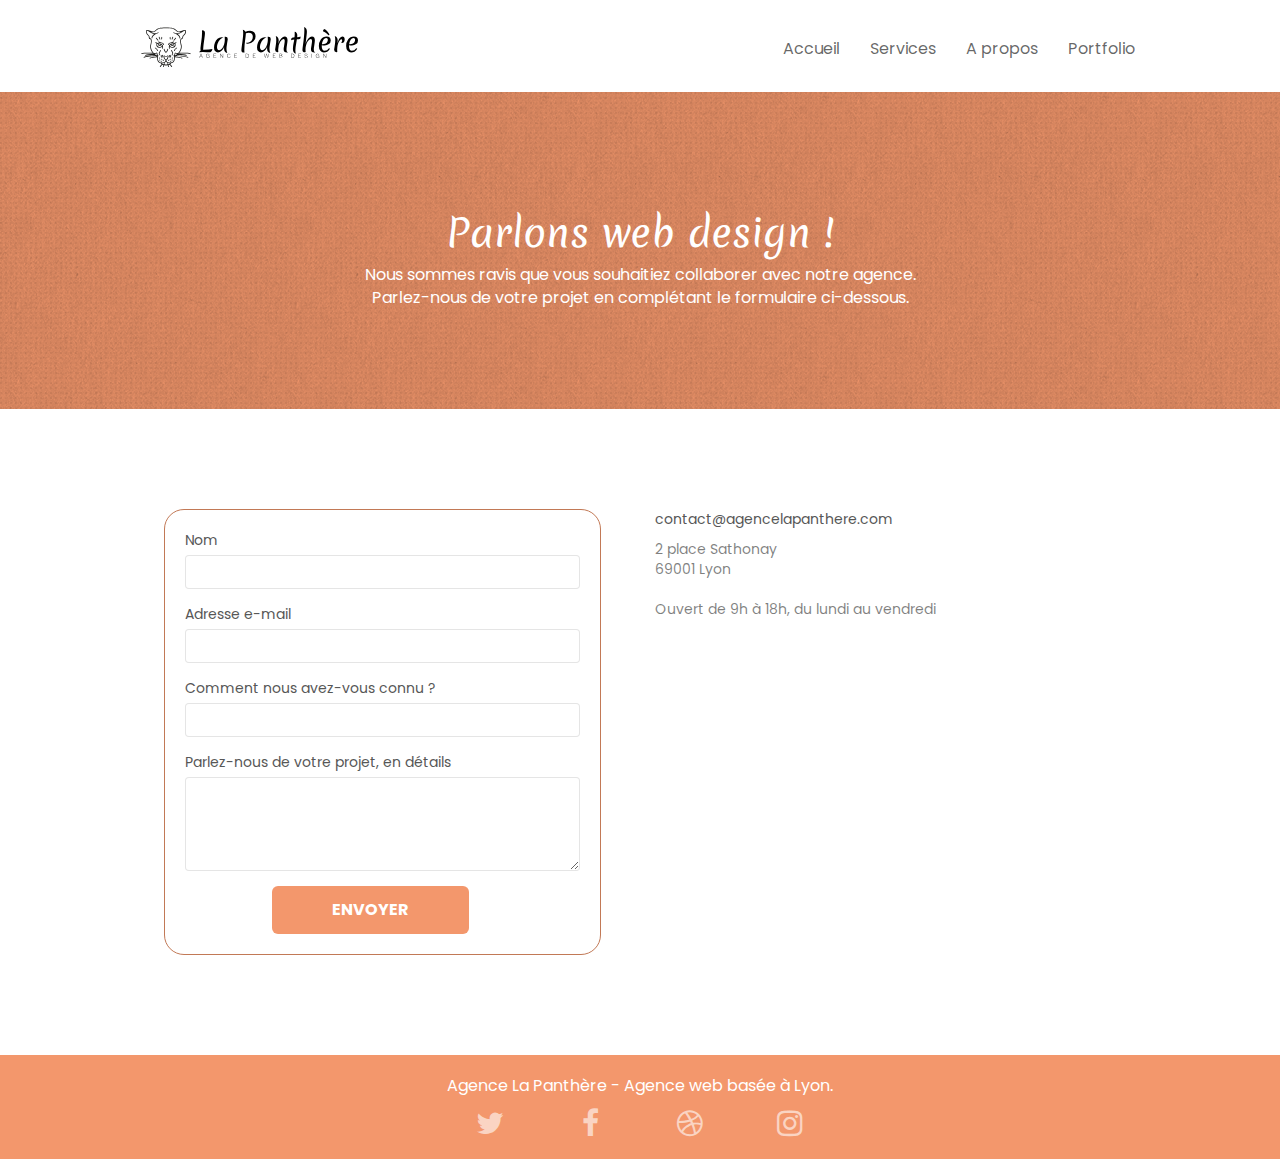
==== contact.html @ 2238c9f3 "ajout d'aria - liens" ====
<!doctype html>
<html lang="fr">
<head>
    <meta charset="utf-8">
    <meta name="description" content="L'agence La Panthère est une agence de web design qui aide les entreprises à devenir visibles et attractives.">
    <meta name="viewport" content="width=device-width, initial-scale=1.0, viewport-fit=cover">
    <link rel="shortcut icon" type="image/png" href="favicon.jpg">
	<link rel="canonical" href="https://sheilakhe.github.io/La_panth-re/">
	<link rel="stylesheet" type="text/css" href="./css/bootstrap.css">
	<link rel="stylesheet" type="text/css" href="style.css">
	<link rel="stylesheet" type="text/css" href="./css/font-awesome.css">
	<link rel="stylesheet" type="text/css" href="./css/et-line.css">
    <title>La Panthère - Contactez-nous</title>	
    
<script defer src="./js/jquery-2.1.0.js"></script>
<script defer src="./js/bootstrap.js"></script>
<script defer src="./js/blocs.js"></script>
<script defer src="./js/jqBootstrapValidation.js"></script>
<script defer src="./js/formHandler.js"></script>

</head>
<body>
<!-- Principal conteneur -->
<div class="page-container">

	<!-- bloc-0 -->
		<header class="bloc bgc-white l-bloc " id="bloc-0">
			<div class="container bloc-sm">
				<nav class="navbar row">
					<div class="navbar-header">
						<a class="navbar-brand" href="index.html">
							<img src="img/agence-la-panthere-monochrome.svg" alt="atlanta web design logo" height="40" aria-label="Logo La Panthère"/>
						</a>
						<button id="nav-toggle" type="button" class="ui-navbar-toggle navbar-toggle" data-toggle="collapse" data-target=".navbar-1" aria-label="Bouton du menu">
							<span class="icon-bar"></span>
							<span class="icon-bar"></span>
							<span class="icon-bar"></span>
						</button>
					</div>
					<div class="collapse navbar-collapse navbar-1 special-dropdown-nav">
						<ul class="site-navigation nav navbar-nav">
							<li>
								<a href="index.html" aria-label="Accueil">Accueil</a>
							</li>
							<li>
								<a href="index.html#bloc-2-services" aria-label="Nos services">Services</a>
							</li>
							<li>
								<a href="index.html#bloc-3-what-i-do" aria-label="A propos de nous">A propos</a>
							</li>
							<li>
								<a href="index.html#bloc-4-portfolio" aria-label="Notre portfolio">Portfolio</a>
							</li>
							<li>
						</ul>
					</div>
				</nav>
			</div>
		</header>
	<!-- bloc-0 END -->
    <main>
	<!-- bloc-6 -->
		<section class="bloc bg-dots-bg bg-repeat bgc-atomic-tangerine d-bloc bloc-bg-texture texture-paper" id="bloc-6">
			<div class="container bloc-lg">
				<div class="row">
					<div class="col-sm-12">
						<h1 class="text-center hero-bloc-text ltc-white heading">
							Parlons web design !
						</h1>
						<p class="text-center mg-lg ltc-white tight-width-whitespace">
							Nous sommes ravis que vous souhaitiez collaborer avec notre agence.<br>
							Parlez-nous de votre projet en complétant le formulaire ci-dessous.
						</p>
					</div>
				</div>
			</div>
		</section>
	<!-- bloc-6 END -->

	<!-- bloc-7 -->
		<section class="bloc bgc-white l-bloc" id="bloc-7">
			<div class="container bloc-lg">
				<div class="row">
					<div class="col-sm-6">
						<form id="form_1" novalidate success-msg="Your message has been sent." fail-msg="Sorry it seems that our mail server is not responding, Sorry for the inconvenience!">
							<div class="form-group">
								<label id="name" for="name">
									Nom
								</label>
								<input name="name" class="form-control" aria-labelledby="name" required />
							</div>
							<div class="form-group">
								<label id="mail" for="mail">
									Adresse e-mail
								</label>
								<input name="mail" class="form-control" type="email" aria-labelledby="mail" required />
							</div>
							<div class="form-group">
								<label id="how" for="how"> 
									Comment nous avez-vous connu ?
								</label>
								<input id="how" class="form-control" type="text" required id="input_504" aria-labelledby="how"/>
							</div>
							<div class="form-group">
								<label id="msg" for="msg">
									Parlez-nous de votre projet, en détails <br>
								</label>
								<textarea name="msg" class="form-control" rows="4" cols="50" aria-labelledby="msg" required></textarea>
							</div> 
							<button class="bloc-button btn btn-lg btn-block cta-hero btn-atomic-tangerine" type="submit">
								Envoyer
							</button>
						</form>
					</div>
					<div class="col-sm-6 contact">
						<a href="mailto:contact@agencelapanthere.com" aria-label="Contactez-nous par mail">contact@agencelapanthere.com</a>
						<p>
						<address>
							2 place Sathonay <br> 69001 Lyon
						</address>
						Ouvert de 9h à 18h, du lundi au vendredi</p> 
					</div>

				</div>
			</div>
		</section>
	<!-- bloc-7 END -->

	<!-- ScrollToTop Button -->
		<a class="bloc-button btn btn-d scrollToTop" onclick="scrollToTarget('1')" >
			<span class="fa fa-chevron-up" aria-label="Retourner vers le haut"></span>
		</a>
		<!-- ScrollToTop Button END-->
	</main>

	<!-- Footer - bloc-8 -->
	<footer class="bloc bgc-atomic-tangerine d-bloc" id="bloc-8">
		<div class="container bloc-sm">
			
			<div class="row">
				<div class="col-sm-12">
					<p class="text-center white">
						Agence La Panthère - Agence web basée à Lyon.<br>
					</p>
					<div class="row row-no-gutters social">
						<div class="col-sm-3">
							<div class="text-center">
								<a class="social" href="index.html">
									<span class="fa fa-twitter icon-md" aria-label="Notre twitter"></span>
								</a>
							</div>
						</div>
						<div class="col-sm-3">
							<div class="text-center">
								<a class="social" href="index.html">
									<span class="fa fa-facebook icon-md" aria-label="Notre Facebook"></span>
								</a>
							</div>
						</div>
						<div class="col-sm-3">
							<div class="text-center">
								<a class="social" href="index.html">
									<span class="fa fa-dribbble icon-md" aria-label="Notre dribbble"></span>
								</a>
							</div>
						</div>
						<div class="col-sm-3">
							<div class="text-center">
								<a class="social" href="index.html">
									<span class="fa fa-instagram icon-md" aria-label="Notre instagram"></span>
								</a>
							</div>
						</div>
					</div>
				</div>
			</div>
		</div>
	</footer>
	<!-- Footer - bloc-8 END -->

</div>
<!-- Principal conteneur END -->
</body>
</html>
---- style.css ----
@import url('https://fonts.googleapis.com/css2?family=Merienda&display=swap');
@import url('https://fonts.googleapis.com/css2?family=Poppins&display=swap');

*, ::before, ::after {
    box-sizing: border-box;
  }
  
  html, body {
    height: 100%;
    margin: 0 auto;
  }
  
  main {
    min-height: 100%;
  }
  main::after {
    content: "";
    display: block;
  }
body {
    margin: 0;
    padding: 0;
    background: #FFF;
    overflow-x: hidden;
    -webkit-font-smoothing: antialiased;
    -moz-osx-font-smoothing: grayscale;
    font-family: "Poppins", sans-serif;
}

a,
button {
    transition: all .3s ease-in-out;
    outline: none!important;
}

a:hover {
    text-decoration: none;
    cursor: pointer;
}


#page-loading-blocs-notifaction {
    position: fixed;
    top: 0;
    bottom: 0;
    width: 100%;
    z-index: 100000;
    background: #FFFFFF url("img/pageload-spinner.gif") no-repeat center center;
}

.bloc {
    width: 100%;
    clear: both;
    background: 50% 50% no-repeat;
    padding: 0 50px;
    -webkit-background-size: cover;
    -moz-background-size: cover;
    -o-background-size: cover;
    background-size: cover;
    position: relative;
}

.bloc .container {
    padding-left: 0;
    padding-right: 0;
}

.bloc-lg {
    padding: 100px 50px;
}

.bloc-md {
    padding: 50px;
}

.bloc-sm {
    padding: 20px 50px;
}

.bg-center,
.bg-l-edge,
.bg-r-edge,
.bg-t-edge,
.bg-b-edge,
.bg-tl-edge,
.bg-bl-edge,
.bg-tr-edge,
.bg-br-edge,
.bg-repeat {
    -webkit-background-size: auto!important;
    -moz-background-size: auto!important;
    -o-background-size: auto!important;
    background-size: auto!important;
}

.bg-repeat {
    background: repeat;
}

.bg-t-edge {
    background: top no-repeat;
}

.bloc-bg-texture::before {
    content: "";
    background-size: 2px 2px;
    position: absolute;
    top: 0;
    bottom: 0;
    left: 0;
    right: 0;
}

.texture-paper::before {
    background: url("img/texture-paper.png");
    background-size: 280px 280px;
    opacity: 0.5;
}

.b-parallax {
    background-attachment: fixed;
}

.d-bloc {
    color: rgba(255, 255, 255, .7);
}

.d-bloc button:hover {
    color: rgba(255, 255, 255, .9);
}

.d-bloc .icon-round,
.d-bloc .icon-square,
.d-bloc .icon-rounded,
.d-bloc .icon-semi-rounded-a,
.d-bloc .icon-semi-rounded-b {
    border-color: rgba(255, 255, 255, .9);
}

.d-bloc .divider-h span {
    border-color: rgba(255, 255, 255, .2);
}

.d-bloc .a-btn,
.d-bloc .navbar a,
.d-bloc .navbar-brand,
.d-bloc a .icon-sm,
.d-bloc a .icon-md,
.d-bloc a .icon-lg,
.d-bloc a .icon-xl,
.d-bloc h1 a,
.d-bloc h2 a,
.d-bloc h3 a,
.d-bloc h4 a,
.d-bloc h5 a,
.d-bloc h6 a,
.d-bloc p a {
    color: rgba(255, 255, 255, .6);
}

.d-bloc .a-btn:hover,
.d-bloc .navbar a:hover,
.d-bloc .navbar-brand:hover,
.d-bloc a:hover .icon-sm,
.d-bloc a:hover .icon-md,
.d-bloc a:hover .icon-lg,
.d-bloc a:hover .icon-xl,
.d-bloc h1 a:hover,
.d-bloc h2 a:hover,
.d-bloc h3 a:hover,
.d-bloc h4 a:hover,
.d-bloc h5 a:hover,
.d-bloc h6 a:hover,
.d-bloc p a:hover {
    color: rgba(255, 255, 255, 1);
}

.d-bloc .navbar-toggle .icon-bar {
    background: rgba(255, 255, 255, 1);
}

.d-bloc .btn-wire,
.d-bloc .btn-wire:hover {
    color: rgba(255, 255, 255, 1);
    border-color: rgba(255, 255, 255, 1);
}

.d-bloc .panel {
    color: rgba(0, 0, 0, .5);
}

.d-bloc .panel button:hover {
    color: rgba(0, 0, 0, .7);
}

.d-bloc .panel icon {
    border-color: rgba(0, 0, 0, .7);
}

.d-bloc .panel .divider-h span {
    border-color: rgba(0, 0, 0, .1);
}

.d-bloc .panel .a-btn {
    color: rgba(0, 0, 0, .6);
}

.d-bloc .panel .a-btn:hover {
    color: rgba(0, 0, 0, 1);
}

.d-bloc .panel .btn-wire,
.d-bloc .panel .btn-wire:hover {
    color: rgba(0, 0, 0, .7);
    border-color: rgba(0, 0, 0, .3);
}

.d-bloc .panel,
.l-bloc {
    color: rgba(0, 0, 0, .5);
}

.d-bloc .panel button:hover,
.l-bloc button:hover {
    color: rgba(0, 0, 0, .7);
}

.l-bloc .icon-round,
.l-bloc .icon-square,
.l-bloc .icon-rounded,
.l-bloc .icon-semi-rounded-a,
.l-bloc .icon-semi-rounded-b {
    border-color: rgba(0, 0, 0, .7);
}

.d-bloc .panel .divider-h span,
.l-bloc .divider-h span {
    border-color: rgba(0, 0, 0, .1);
}

.d-bloc .panel .a-btn,
.l-bloc .a-btn,
.l-bloc .navbar a,
.l-bloc .navbar-brand,
.l-bloc a .icon-sm,
.l-bloc a .icon-md,
.l-bloc a .icon-lg,
.l-bloc a .icon-xl,
.l-bloc h1 a,
.l-bloc h2 a,
.l-bloc h3 a,
.l-bloc h4 a,
.l-bloc h5 a,
.l-bloc h6 a,
.l-bloc p a {
    color: rgba(0, 0, 0, .6);
}

.d-bloc .panel .a-btn:hover,
.l-bloc .a-btn:hover,
.l-bloc .navbar a:hover,
.l-bloc .navbar-brand:hover,
.l-bloc a:hover .icon-sm,
.l-bloc a:hover .icon-md,
.l-bloc a:hover .icon-lg,
.l-bloc a:hover .icon-xl,
.l-bloc h1 a:hover,
.l-bloc h2 a:hover,
.l-bloc h3 a:hover,
.l-bloc h4 a:hover,
.l-bloc h5 a:hover,
.l-bloc h6 a:hover,
.l-bloc p a:hover {
    color: rgba(0, 0, 0, 1);
}

.l-bloc .navbar-toggle .icon-bar {
    color: rgba(0, 0, 0, .6);
}

.d-bloc .panel .btn-wire,
.d-bloc .panel .btn-wire:hover,
.l-bloc .btn-wire,
.l-bloc .btn-wire:hover {
    color: rgba(0, 0, 0, .7);
    border-color: rgba(0, 0, 0, .3);
}

.voffset {
    margin-top: 30px;
}

.voffset-lg {
    margin-top: 80px;
}

.row-no-gutters {
    margin-right: 0;
    margin-left: 0;
}

.row.row-no-gutters > [class^="col-"],
.row.row-no-gutters > [class*=" col-"] {
    padding-right: 0;
    padding-left: 0;
}

#bloc-1-hero h1 {
    font-size: 32px;
}

.navbar {
    margin-bottom: 0;
    z-index: 1;
}

.navbar-brand {
    height: auto;
    padding: 3px 15px;
    font-size: 25px;
    font-weight: normal;
    font-weight: 600;
    line-height: 44px;
}

.navbar-brand img {
    max-height: 200px;
    margin: 0 5px 0 0;
    display: inline;
}

.navbar-brand img[src$=svg] {
    min-width: 100px;
}

.nav-center .navbar-brand img {
    margin: 0;
}

.navbar .nav {
    padding-top: 2px;
    margin-right: -16px;
    float: right;
    z-index: 1;
}

.nav > li {
    float: left;
    margin-top: 4px;
    font-size: 16px;
}

.navbar-nav .open .dropdown-menu > li > a {
    text-align: inherit;
}

.nav > li a:hover,
.nav > li a:focus {
    background: transparent;
}

.navbar-toggle {
    margin: 10px 10px 0 0;
    border: 0px;
}

.navbar-toggle:hover {
    background: transparent!important;
}

.navbar-toggle .icon-bar {
    background-color: rgba(0, 0, 0, .5);
    width: 26px;
}

.nav-invert .navbar .nav {
    float: left;
}

.nav-invert .navbar-header,
.nav-invert .navbar-brand {
    float: right;
    position: relative;
    z-index: 2;
}

@media (min-width: 768px) {
    .site-navigation {
        position: absolute;
        top: 50%;
        right: 20px;
        transform: translate(0, -50%);
        -webkit-transform: translateY(-50%);
    }
    .nav > li .dropdown-menu a,
    .nav > li .dropdown-menu a:hover {
        color: #484848;
    }
    .nav-invert .site-navigation {
        left: 0;
        right: 0;
    }
    .nav-center {
        text-align: center;
    }
    .nav-center .navbar-header {
        width: 100%;
    }
    .nav-center .navbar-header,
    .nav-center .navbar-brand,
    .nav-center .nav > li {
        float: none;
        display: inline-block;
    }
    .nav-center .site-navigation {
        position: relative;
        width: 100%;
        right: 0;
        margin-right: 0px;
        margin-top: 20px;
    }
    .nav-center.mini-nav .navbar-toggle {
        float: none;
        margin: 10px auto 0;
    }
}

.nav > li > .dropdown a {
    background: none!important;
    display: block;
    padding: 14px 15px;
}

nav .caret {
    margin: 0 5px;
}

.dropdown-menu .dropdown-menu {
    top: -8px;
    left: 100%;
}

.dropdown-menu .dropmenu-flow-right {
    top: 100%;
    left: 0;
    margin-left: -1px;
    border-top-left-radius: 0;
    border-top-right-radius: 0;
}

.dropdown-menu .dropdown span {
    border: 4px solid black;
    border-top-color: transparent;
    border-right-color: transparent;
    border-bottom-color: transparent;
    margin: 6px -5px 0 0!important;
    float: right;
}

.mg-md {
    margin-top: 10px;
    margin-bottom: 20px;
}

.mg-lg {
    margin-top: 10px;
    margin-bottom: 40px;
}

.btn {
    margin: 0 5px 5px 0;
}

.btn.pull-right {
    margin: 0 0 5px 5px;
}

.btn-d,
.btn-d:hover,
.btn-d:focus {
    color: #FFF;
    background: rgba(0, 0, 0, .3);
}

button {
    outline: none!important;
}

.btn-rd {
    border-radius: 40px;
}

.btn-clean {
    box-shadow: 1px 1px 6px 3px rgba(255, 255, 255, 0.43);
}

.icon-md {
    font-size: 30px!important;
}

.icon-lg {
    font-size: 60px!important;
}

.sm-shadow {
    text-shadow: 0 1px 2px rgba(0, 0, 0, .3);
}

.panel-sq,
.panel-sq .panel-heading,
.panel-sq .panel-footer {
    border-radius: 0;
}

.panel-rd {
    border-radius: 30px;
}

.panel-rd .panel-heading {
    border-radius: 29px 29px 0 0;
}

.panel-rd .panel-footer {
    border-radius: 0 0 29px 29px;
}

.form-control {
    border-color: rgba(0, 0, 0, .1);
    box-shadow: none;
}

.scrollToTop {
    width: 40px;
    height: 40px;
    position: fixed;
    bottom: 20px;
    right: 20px;
    opacity: 0;
    z-index: 500;
    transition: all .3s ease-in-out;
}

.scrollToTop span {
    margin-top: 6px;
}

.showScrollTop {
    font-size: 14px;
    opacity: 1;
}

a[data-lightbox] {
    position: relative;
    display: block;
    text-align: center;
}

a[data-lightbox]:hover::before {
    content: "+";
    font-family: "HelveticaNeue-Light", "Helvetica Neue Light", "Helvetica Neue", Helvetica, Arial;
    font-size: 32px;
    width: 50px;
    height: 50px;
    margin-left: -25px;
    border-radius: 50%;
    background: rgba(0, 0, 0, .6);
    color: #FFF;
    font-weight: 100;
    z-index: 1;
    position: absolute;
    top: 50%;
    transform: translateY(-50%);
    -webkit-transform: translateY(-50%);
}

a[data-lightbox]:hover img {
    opacity: 0.6;
    -webkit-animation-fill-mode: none;
    animation-fill-mode: none;
}

#lightbox-modal {
    display: flex;
    align-items: center;
}

#lightbox-modal .modal-dialog {
    width: 90%;
    max-width: 900px;
    margin: 0 auto 0;
}

#lightbox-modal .modal-dialog img {
    max-height: 90vh;
    margin: 0 auto;
}

.lightbox-caption {
    padding: 20px;
    color: #FFF;
    background: rgba(0, 0, 0, .5);
    position: absolute;
    left: 15px;
    right: 15px;
    bottom: 5px;
}

.close-lightbox {
    color: #FFF;
    font-size: 30px;
    position: absolute;
    top: 20px;
    right: 20px;
    z-index: 20;
    background: rgba(0, 0, 0, .5);
    border: none;
    line-height: 30px;
    padding: 0 9px 5px;
    opacity: 0.3;
}

.close-lightbox:hover,
.next-lightbox:hover,
.prev-lightbox:hover {
    opacity: 1.0;
    color: #FFF;
}

.next-lightbox,
.prev-lightbox {
    font-size: 20px;
    color: rgba(255, 255, 255, .9);
    background: rgba(0, 0, 0, .5);
    transition: all .2s ease-in-out;
    position: absolute;
    top: 45%;
    z-index: 1;
    opacity: 0.4;
}

.next-lightbox {
    padding: 6px 8px 1px 13px;
    right: 25px;
}

.prev-lightbox {
    padding: 6px 13px 1px 10px;
    left: 25px;
}

.snapshot-lb .modal-body {
    padding-bottom: 45px;
}

.snapshot-lb .lightbox-caption {
    padding: 0;
    color: rgba(0, 0, 0, .5);
    background: none;
}

h1,
h2,
h3,
h4,
h5,
h6,
p,
label,
.btn,
a {
    font-weight: 400;
    color: #575757;
}

.container {
    max-width: 1000px;
}

.hero-bloc-text {
    font-size: 38px;
}

.hero-bloc-text-sub {
    font-size: 36px;
}

.statement-bloc-text {
    line-height: 26px;
    font-style: italic;
    font-size: 20px;
    text-align: center;
    font-weight: lighter;
    max-width: 520px;
    margin: auto auto auto auto;
}

p {
    font-size: 16px;
}

.tight-width-whitespace {
    max-width: 800px;
    margin: auto auto auto auto;
}

.h1 {
    font-size: 20px;
    font-family: "Open Sans";
}

.cta-hero {
    margin-top: 22px;
    color: #FFFFFF!important;
    text-transform: uppercase;
    padding: 12px 28px 12px 28px;
    font-size: 16px;
    font-weight: 700;
}

.social {
    max-width: 400px;
    margin: auto auto auto auto;
}

h2 {
    font-size: 22px;
    line-height: 1.4em;
}

h3 {
    font-size: 15px;
    text-transform: uppercase;
    font-weight: 700;
    color: #333333!important;
}

.med-width-whitespace {
    max-width: 800px;
    margin: auto auto auto auto;
    box-shadow: 0px 0px 0px #000000;
}

h1 {
    color: #333333!important;
}

h4 {
    color: #333333!important;
}

.icons {
    margin-bottom: 14px;
    margin-top: 24px;
}

.white {
    color: #FFFFFF!important;
}

.portfolio-thumb {
    margin-bottom: 24px;
}

.portfolio-row {
    margin-bottom: 44px;
    margin-top: 50px;
}

.avatar {
    box-shadow: 0px 4px 9px rgba(0, 0, 0, 0.3);
}

.black-background {
    background-color: rgba(73, 70, 63, 0.7);
    padding: 40px 40px 40px 40px;
}

.bold-link {
    font-weight: 900;
    text-decoration: underline!important;
}

.bgc-white {
    background-color: #FFFFFF;
}

.bgc-dark-slate-blue {
    background-color: #364577;
}

.bgc-atomic-tangerine {
    background-color: #F3976C;
}

.tc-white {
    color: #F3976C!important;
}

.btn-atomic-tangerine {
    background: #F3976C;
    color: #FFFFFF!important;
}

.btn-atomic-tangerine:hover {
    background: #c27956!important;
    color: #FFFFFF!important;
}

.ltc-white {
    color: #FFFFFF!important;
}


.ltc-atomic-tangerine {
    color: #F3976C!important;
}

.ltc-atomic-tangerine:hover {
    color: #c27956!important;
}

.icon-dark-slate-blue {
    color: #364577!important;
    border-color: #364577!important;
}

.bg-dots-bg {
    background-image: url("img/dots-bg.png");
}

.bg-lines-h2-bg {
    background-image: url("img/lines-h2-bg.png");
}

.bg-banniere {
    background-image: url("img/agence-la-panthere.jpg");
}

.bg-presentation {
    background-image: url("img/image-de-presentation.bmp");
}

@media (max-width: 1024px) {
    .bloc {
        padding-left: 20px;
        padding-right: 20px;
    }
    .bloc.full-width-bloc,
    .bloc-tile-2.full-width-bloc .container,
    .bloc-tile-3.full-width-bloc .container,
    .bloc-tile-4.full-width-bloc .container {
        padding-left: 0;
        padding-right: 0;
    }
}

@media (max-width: 992px) and (min-width: 768px) {
    .navbar .nav {
        max-width: 80%
    }
    .nav-center.navbar .nav {
        max-width: 100%
    }
}

@media only screen and (min-device-width: 768px) and (max-device-width: 1024px) and (orientation: landscape) {
    .b-parallax {
        background-attachment: scroll;
    }
}

@media only screen and (min-device-width: 1024px) and (max-device-width: 1366px) and (-webkit-min-device-pixel-ratio: 1.5) {
    .b-parallax {
        background-attachment: scroll;
    }
}

@media (max-width: 991px) {
    .container {
        width: 100%;
    }
    .b-parallax {
        background-attachment: scroll;
    }
    .page-container,
    #hero-bloc {
        overflow-x: hidden;
        position: relative;
    }
    .bloc {
        padding-left: constant(safe-area-inset-left);
        padding-right: constant(safe-area-inset-right);
    }
    .bloc-group,
    .bloc-group .bloc {
        display: block;
        width: 100%;
    }
    .bloc-fill-screen .fill-bloc-top-edge,
    .bloc-fill-screen .fill-bloc-bottom-edge {
        padding: 0 20px;
        padding-left: constant(safe-area-inset-left);
        padding-right: constant(safe-area-inset-right);
    }
}

@media (max-width: 767px) {
    .page-container {
        overflow-x: hidden;
        position: relative;
    }
    h1,
    h2,
    h3,
    h4,
    h5,
    h6,
    p,
    #disqus_thread {
        padding-left: 10px!important;
        padding-right: 10px!important;
    }
    .b-parallax {
        background-attachment: scroll;
    }
    .navbar .nav {
        padding-top: 0;
        border-top: 1px solid rgba(0, 0, 0, .2);
        float: none!important;
    }
    .navbar.row {
        margin-left: 0;
        margin-right: 0;
    }
    .site-navigation {
        position: inherit;
        transform: none;
        -webkit-transform: none;
        -ms-transform: none;
    }
    .nav > li {
        margin-top: 0;
        border-bottom: 1px solid rgba(0, 0, 0, .1);
        background: rgba(0, 0, 0, .05);
        text-align: left;
        padding-left: 15px;
        width: 100%;
    }
    .nav > li:hover {
        background: rgba(0, 0, 0, .08);
    }
    .dropdown .dropdown a .caret {
        float: none;
        margin: 5px 0 0 10px!important;
        border: 4px solid black;
        border-bottom-color: transparent;
        border-right-color: transparent;
        border-left-color: transparent;
    }
    #hero-bloc .navbar .nav {
        background: rgba(0, 0, 0, .8);
    }
    #hero-bloc .navbar .nav a {
        color: rgba(255, 255, 255, .6);
    }
    .hero {
        padding: 50px 0;
    }
    .hero-nav {
        left: -1px;
        right: -1px;
    }
    .navbar-collapse {
        padding: 0;
        overflow-x: hidden;
        -webkit-box-shadow: none;
        box-shadow: none;
    }
    .navbar-brand img {
        max-height: 40px;
        width: auto;
    }
    .nav-invert .navbar-header {
        float: none;
        width: 100%;
    }
    .nav-invert .navbar-toggle {
        float: left;
        margin-left: 10px;
    }
    .bloc {
        padding-left: 0;
        padding-right: 0;
    }
    .bloc-xxl,
    .bloc-xl,
    .bloc-lg {
        padding: 40px 0;
    }
    .bloc-sm,
    .bloc-md {
        padding-left: 0;
        padding-right: 0;
    }
    .bloc-tile-2 .container,
    .bloc-tile-3 .container,
    .bloc-tile-4 .container,
    .bloc-fill-screen .fill-bloc-top-edge,
    .bloc-fill-screen .fill-bloc-bottom-edge {
        padding-left: 0;
        padding-right: 0;
    }
    .a-block {
        padding: 0 10px;
    }
    .btn-dwn {
        display: none;
    }
    .voffset {
        margin-top: 5px;
    }
    .voffset-md {
        margin-top: 20px;
    }
    .voffset-lg {
        margin-top: 30px;
    }
    form {
        padding: 5px;
    }
    .close-lightbox {
        display: inline-block;
    }
    .blocsapp-device-iphone5 {
        background-size: 216px 425px;
        padding-top: 60px;
        width: 216px;
        height: 425px;
    }
    .blocsapp-device-iphone5 img {
        width: 180px;
        height: 320px;
    }
}

@media (max-width: 400px) {
    .bloc {
        padding-left: 0;
        padding-right: 0;
    }
}

@media (max-width: 767px) {
    .bloc-mob-center-text {
        text-align: center;
    }
}

.bloc-2-services {
    margin: 0 50px;
}

.card {
    border: solid 1px #484848;
    border-radius: 20px;
    padding: 20px;
    margin: 10px;
}

.card img {
    width: 100%;
    object-fit: cover;
    height: 300px;
}

.heading {
    font-family: "Merienda", cursive;
}

.citation {
    border: solid 1px black;
    padding: 15px;
    margin: 10vh 15%;
}

.scrollToTop {
    color: white;
}

form {
    border: solid 1px #c27956;
    border-radius: 20px;
    margin: 0 5%;
    padding: 20px;
}

form .btn {
    width: 50%;
    margin: 0 22%;
}


@media screen and (max-width: 768px) {
    .social {
        display: flex;
        align-items: center;
        justify-content: space-around;
      }
      .contact {

        margin: 20px 10% ;
    }
    }

@media screen and (min-width: 800px) {
    .portfolio-row {
        display: flex;

      }
}
---- css/et-line.css ----
@font-face {
    font-family: et-line;
    src: url(../fonts/et-line.eot);
    src: url(../fonts/et-line.eot?#iefix) format('embedded-opentype'), url(../fonts/et-line.woff) format('woff'), url(../fonts/et-line.ttf) format('truetype'), url(../fonts/et-line.svg#et-line) format('svg');
    font-weight: 400;
    font-style: normal
}

.et-icon-adjustments,
.et-icon-alarmclock,
.et-icon-anchor,
.et-icon-aperture,
.et-icon-attachment,
.et-icon-bargraph,
.et-icon-basket,
.et-icon-beaker,
.et-icon-bike,
.et-icon-book-open,
.et-icon-briefcase,
.et-icon-browser,
.et-icon-calendar,
.et-icon-camera,
.et-icon-caution,
.et-icon-chat,
.et-icon-circle-compass,
.et-icon-clipboard,
.et-icon-clock,
.et-icon-cloud,
.et-icon-compass,
.et-icon-desktop,
.et-icon-dial,
.et-icon-document,
.et-icon-documents,
.et-icon-download,
.et-icon-dribbble,
.et-icon-edit,
.et-icon-envelope,
.et-icon-expand,
.et-icon-facebook,
.et-icon-flag,
.et-icon-focus,
.et-icon-gears,
.et-icon-genius,
.et-icon-gift,
.et-icon-global,
.et-icon-globe,
.et-icon-googleplus,
.et-icon-grid,
.et-icon-happy,
.et-icon-hazardous,
.et-icon-heart,
.et-icon-hotairballoon,
.et-icon-hourglass,
.et-icon-key,
.et-icon-laptop,
.et-icon-layers,
.et-icon-lifesaver,
.et-icon-lightbulb,
.et-icon-linegraph,
.et-icon-linkedin,
.et-icon-lock,
.et-icon-magnifying-glass,
.et-icon-map,
.et-icon-map-pin,
.et-icon-megaphone,
.et-icon-mic,
.et-icon-mobile,
.et-icon-newspaper,
.et-icon-notebook,
.et-icon-paintbrush,
.et-icon-paperclip,
.et-icon-pencil,
.et-icon-phone,
.et-icon-picture,
.et-icon-pictures,
.et-icon-piechart,
.et-icon-presentation,
.et-icon-pricetags,
.et-icon-printer,
.et-icon-profile-female,
.et-icon-profile-male,
.et-icon-puzzle,
.et-icon-quote,
.et-icon-recycle,
.et-icon-refresh,
.et-icon-ribbon,
.et-icon-rss,
.et-icon-sad,
.et-icon-scissors,
.et-icon-scope,
.et-icon-search,
.et-icon-shield,
.et-icon-speedometer,
.et-icon-strategy,
.et-icon-streetsign,
.et-icon-tablet,
.et-icon-target,
.et-icon-telescope,
.et-icon-toolbox,
.et-icon-tools,
.et-icon-tools-2,
.et-icon-trophy,
.et-icon-tumblr,
.et-icon-twitter,
.et-icon-upload,
.et-icon-video,
.et-icon-wallet,
.et-icon-wine {
    font-family: et-line;
    font-style: normal;
    font-weight: 400;
    font-variant: normal;
    text-transform: none;
    line-height: 1;
    -webkit-font-smoothing: antialiased;
    -moz-osx-font-smoothing: grayscale;
    display: inline-block
}

.et-icon-mobile:before {
    content: "\e000"
}

.et-icon-laptop:before {
    content: "\e001"
}

.et-icon-desktop:before {
    content: "\e002"
}

.et-icon-tablet:before {
    content: "\e003"
}

.et-icon-phone:before {
    content: "\e004"
}

.et-icon-document:before {
    content: "\e005"
}

.et-icon-documents:before {
    content: "\e006"
}

.et-icon-search:before {
    content: "\e007"
}

.et-icon-clipboard:before {
    content: "\e008"
}

.et-icon-newspaper:before {
    content: "\e009"
}

.et-icon-notebook:before {
    content: "\e00a"
}

.et-icon-book-open:before {
    content: "\e00b"
}

.et-icon-browser:before {
    content: "\e00c"
}

.et-icon-calendar:before {
    content: "\e00d"
}

.et-icon-presentation:before {
    content: "\e00e"
}

.et-icon-picture:before {
    content: "\e00f"
}

.et-icon-pictures:before {
    content: "\e010"
}

.et-icon-video:before {
    content: "\e011"
}

.et-icon-camera:before {
    content: "\e012"
}

.et-icon-printer:before {
    content: "\e013"
}

.et-icon-toolbox:before {
    content: "\e014"
}

.et-icon-briefcase:before {
    content: "\e015"
}

.et-icon-wallet:before {
    content: "\e016"
}

.et-icon-gift:before {
    content: "\e017"
}

.et-icon-bargraph:before {
    content: "\e018"
}

.et-icon-grid:before {
    content: "\e019"
}

.et-icon-expand:before {
    content: "\e01a"
}

.et-icon-focus:before {
    content: "\e01b"
}

.et-icon-edit:before {
    content: "\e01c"
}

.et-icon-adjustments:before {
    content: "\e01d"
}

.et-icon-ribbon:before {
    content: "\e01e"
}

.et-icon-hourglass:before {
    content: "\e01f"
}

.et-icon-lock:before {
    content: "\e020"
}

.et-icon-megaphone:before {
    content: "\e021"
}

.et-icon-shield:before {
    content: "\e022"
}

.et-icon-trophy:before {
    content: "\e023"
}

.et-icon-flag:before {
    content: "\e024"
}

.et-icon-map:before {
    content: "\e025"
}

.et-icon-puzzle:before {
    content: "\e026"
}

.et-icon-basket:before {
    content: "\e027"
}

.et-icon-envelope:before {
    content: "\e028"
}

.et-icon-streetsign:before {
    content: "\e029"
}

.et-icon-telescope:before {
    content: "\e02a"
}

.et-icon-gears:before {
    content: "\e02b"
}

.et-icon-key:before {
    content: "\e02c"
}

.et-icon-paperclip:before {
    content: "\e02d"
}

.et-icon-attachment:before {
    content: "\e02e"
}

.et-icon-pricetags:before {
    content: "\e02f"
}

.et-icon-lightbulb:before {
    content: "\e030"
}

.et-icon-layers:before {
    content: "\e031"
}

.et-icon-pencil:before {
    content: "\e032"
}

.et-icon-tools:before {
    content: "\e033"
}

.et-icon-tools-2:before {
    content: "\e034"
}

.et-icon-scissors:before {
    content: "\e035"
}

.et-icon-paintbrush:before {
    content: "\e036"
}

.et-icon-magnifying-glass:before {
    content: "\e037"
}

.et-icon-circle-compass:before {
    content: "\e038"
}

.et-icon-linegraph:before {
    content: "\e039"
}

.et-icon-mic:before {
    content: "\e03a"
}

.et-icon-strategy:before {
    content: "\e03b"
}

.et-icon-beaker:before {
    content: "\e03c"
}

.et-icon-caution:before {
    content: "\e03d"
}

.et-icon-recycle:before {
    content: "\e03e"
}

.et-icon-anchor:before {
    content: "\e03f"
}

.et-icon-profile-male:before {
    content: "\e040"
}

.et-icon-profile-female:before {
    content: "\e041"
}

.et-icon-bike:before {
    content: "\e042"
}

.et-icon-wine:before {
    content: "\e043"
}

.et-icon-hotairballoon:before {
    content: "\e044"
}

.et-icon-globe:before {
    content: "\e045"
}

.et-icon-genius:before {
    content: "\e046"
}

.et-icon-map-pin:before {
    content: "\e047"
}

.et-icon-dial:before {
    content: "\e048"
}

.et-icon-chat:before {
    content: "\e049"
}

.et-icon-heart:before {
    content: "\e04a"
}

.et-icon-cloud:before {
    content: "\e04b"
}

.et-icon-upload:before {
    content: "\e04c"
}

.et-icon-download:before {
    content: "\e04d"
}

.et-icon-target:before {
    content: "\e04e"
}

.et-icon-hazardous:before {
    content: "\e04f"
}

.et-icon-piechart:before {
    content: "\e050"
}

.et-icon-speedometer:before {
    content: "\e051"
}

.et-icon-global:before {
    content: "\e052"
}

.et-icon-compass:before {
    content: "\e053"
}

.et-icon-lifesaver:before {
    content: "\e054"
}

.et-icon-clock:before {
    content: "\e055"
}

.et-icon-aperture:before {
    content: "\e056"
}

.et-icon-quote:before {
    content: "\e057"
}

.et-icon-scope:before {
    content: "\e058"
}

.et-icon-alarmclock:before {
    content: "\e059"
}

.et-icon-refresh:before {
    content: "\e05a"
}

.et-icon-happy:before {
    content: "\e05b"
}

.et-icon-sad:before {
    content: "\e05c"
}

.et-icon-facebook:before {
    content: "\e05d"
}

.et-icon-twitter:before {
    content: "\e05e"
}

.et-icon-googleplus:before {
    content: "\e05f"
}

.et-icon-rss:before {
    content: "\e060"
}

.et-icon-tumblr:before {
    content: "\e061"
}

.et-icon-linkedin:before {
    content: "\e062"
}

.et-icon-dribbble:before {
    content: "\e063"
}
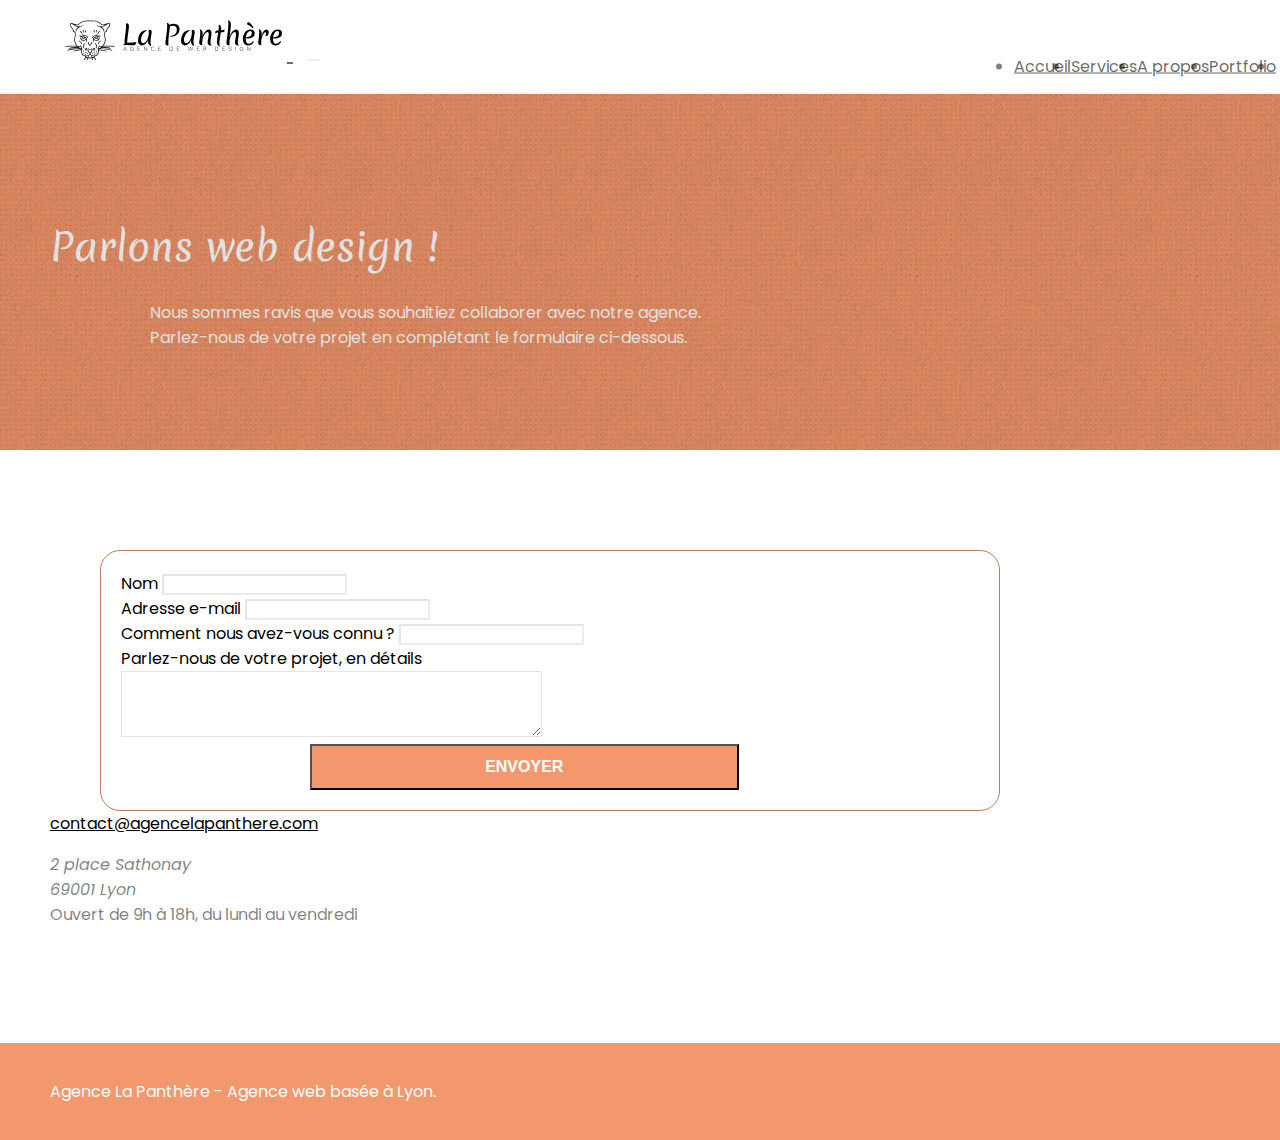
==== commit 1284f37f: "minification css & js" ====
--- a/contact.html
+++ b/contact.html
@@ -5,20 +5,31 @@
     <meta name="description" content="L'agence La Panthère est une agence de web design qui aide les entreprises à devenir visibles et attractives.">
     <meta name="viewport" content="width=device-width, initial-scale=1.0, viewport-fit=cover">
     <link rel="shortcut icon" type="image/png" href="favicon.jpg">
-	<link rel="canonical" href="https://sheilakhe.github.io/La_panth-re/">
 	<link rel="stylesheet" type="text/css" href="./css/bootstrap.css">
 	<link rel="stylesheet" type="text/css" href="style.css">
 	<link rel="stylesheet" type="text/css" href="./css/font-awesome.css">
 	<link rel="stylesheet" type="text/css" href="./css/et-line.css">
     <title>La Panthère - Contactez-nous</title>	
     
-<script defer src="./js/jquery-2.1.0.js"></script>
-<script defer src="./js/bootstrap.js"></script>
-<script defer src="./js/blocs.js"></script>
-<script defer src="./js/jqBootstrapValidation.js"></script>
-<script defer src="./js/formHandler.js"></script>
+<script async src="./js/jquery-2.1.0.js"></script>
+<script async src="./js/bootstrap.js"></script>
+<script async src="./js/blocs.js"></script>
+<script async src="./js/jqBootstrapValidation.js"></script>
+<script async src="./js/formHandler.js"></script>
 
 </head>
+
+<!-- Google Analytics -->
+<script async src="https://www.googletagmanager.com/gtag/js?id=G-SGXZP3QBS1"></script>
+<script>
+  window.dataLayer = window.dataLayer || [];
+  function gtag(){dataLayer.push(arguments);}
+  gtag('js', new Date());
+
+  gtag('config', 'G-SGXZP3QBS1');
+</script>
+<!-- Fin -->
+
 <body>
 <!-- Principal conteneur -->
 <div class="page-container">
@@ -99,7 +110,7 @@
 								<label id="how" for="how"> 
 									Comment nous avez-vous connu ?
 								</label>
-								<input id="how" class="form-control" type="text" required id="input_504" aria-labelledby="how"/>
+								<input name="how" class="form-control" type="text" required id="input_504" aria-labelledby="how"/>
 							</div>
 							<div class="form-group">
 								<label id="msg" for="msg">
@@ -159,7 +170,7 @@
 						</div>
 						<div class="col-sm-3">
 							<div class="text-center">
-								<a class="social" href="index.html">
+								<a class="social" href="https://dribbble.com/Gislhaine">
 									<span class="fa fa-dribbble icon-md" aria-label="Notre dribbble"></span>
 								</a>
 							</div>
--- a/style.css
+++ b/style.css
@@ -156,7 +156,7 @@
 .d-bloc h5 a,
 .d-bloc h6 a,
 .d-bloc p a {
-    color: rgba(255, 255, 255, .6);
+    color: black;
 }
 
 .d-bloc .a-btn:hover,
@@ -670,7 +670,7 @@
 .btn,
 a {
     font-weight: 400;
-    color: #575757;
+    color: black;
 }
 
 .container {
@@ -1120,5 +1120,11 @@
       }
 }
 
-
-
+/* FOOTER */
+footer li {
+    list-style-type: none;
+
+}
+
+
+
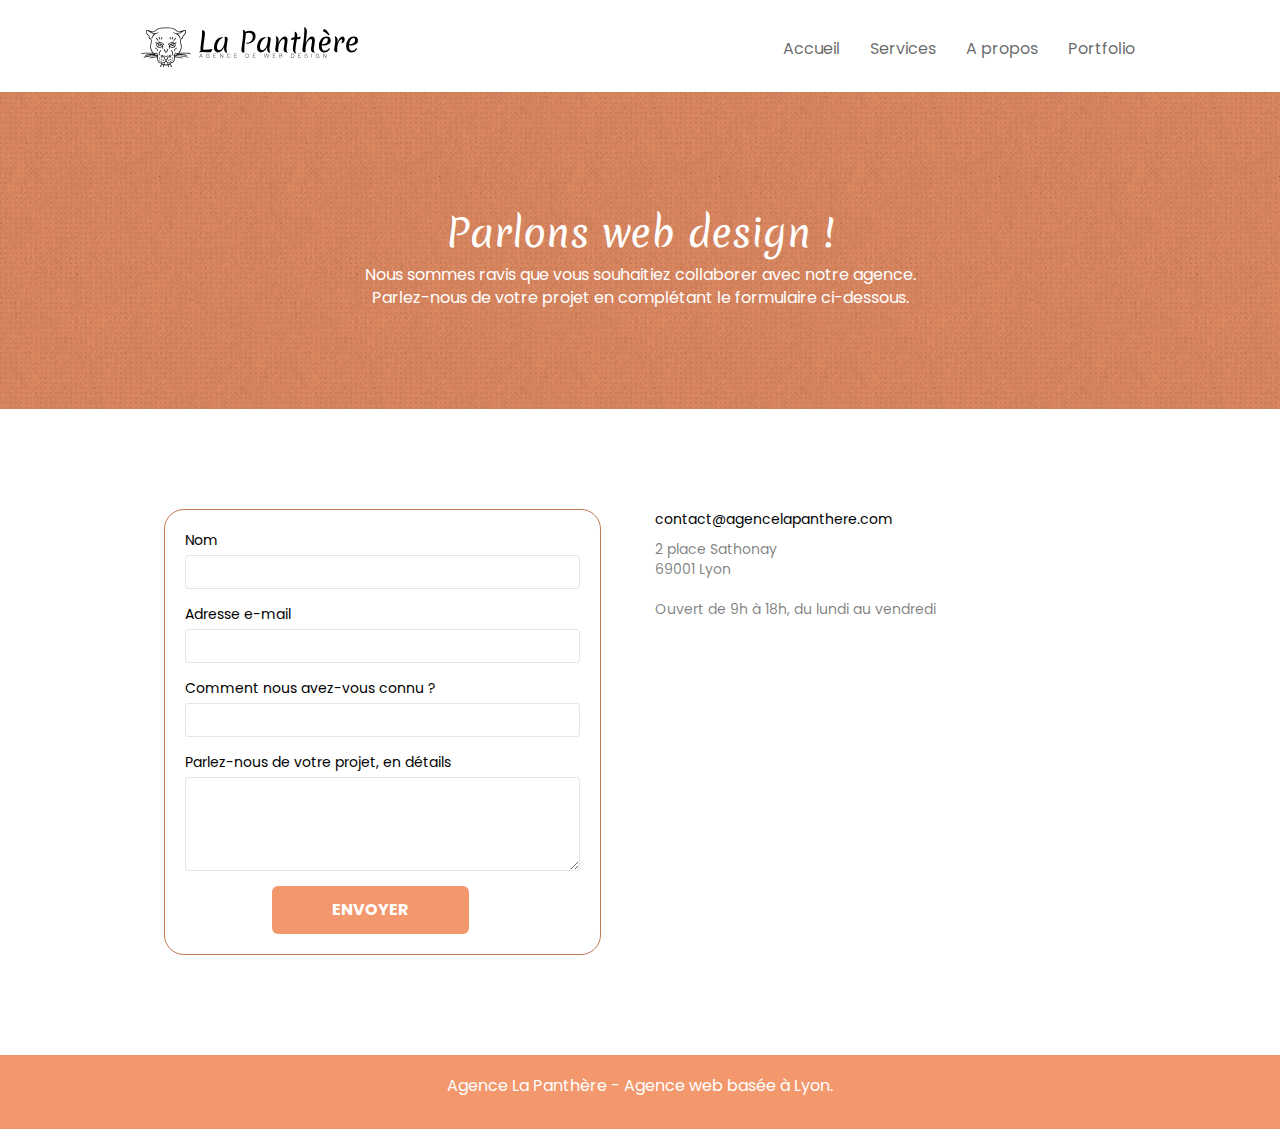
==== commit 15d724ad: "ajout analytics" ====
--- a/contact.html
+++ b/contact.html
@@ -5,17 +5,28 @@
     <meta name="description" content="L'agence La Panthère est une agence de web design qui aide les entreprises à devenir visibles et attractives.">
     <meta name="viewport" content="width=device-width, initial-scale=1.0, viewport-fit=cover">
     <link rel="shortcut icon" type="image/png" href="favicon.jpg">
-	<link rel="stylesheet" type="text/css" href="./css/bootstrap.css">
+	<link rel="stylesheet" type="text/css" href="./css/bootstrap.min.css">
 	<link rel="stylesheet" type="text/css" href="style.css">
-	<link rel="stylesheet" type="text/css" href="./css/font-awesome.css">
-	<link rel="stylesheet" type="text/css" href="./css/et-line.css">
+	<link rel="stylesheet" type="text/css" href="./css/fontawesome.min.css">
+	<link rel="stylesheet" type="text/css" href="./css/et-line.min.css">
     <title>La Panthère - Contactez-nous</title>	
     
-<script async src="./js/jquery-2.1.0.js"></script>
-<script async src="./js/bootstrap.js"></script>
-<script async src="./js/blocs.js"></script>
-<script async src="./js/jqBootstrapValidation.js"></script>
-<script async src="./js/formHandler.js"></script>
+<script async src="./js/jquery-2.1.0.min.js"></script>
+<script async src="./js/bootstrap.min.js"></script>
+<script async src="./js/blocs.min.js"></script>
+<script async src="./js/jquery.touchSwipe.min.js"></script>
+<script async src="https://www.googletagmanager.com/gtag/js?id=G-SGXZP3QBS1"></script>
+<!-- Google Analytics -->
+
+<!-- Google tag (gtag.js) -->
+<script async src="https://www.googletagmanager.com/gtag/js?id=G-SGXZP3QBS1"></script>
+<script>
+  window.dataLayer = window.dataLayer || [];
+  function gtag(){dataLayer.push(arguments);}
+  gtag('js', new Date());
+
+  gtag('config', 'G-SGXZP3QBS1');
+</script>
 
 </head>
 
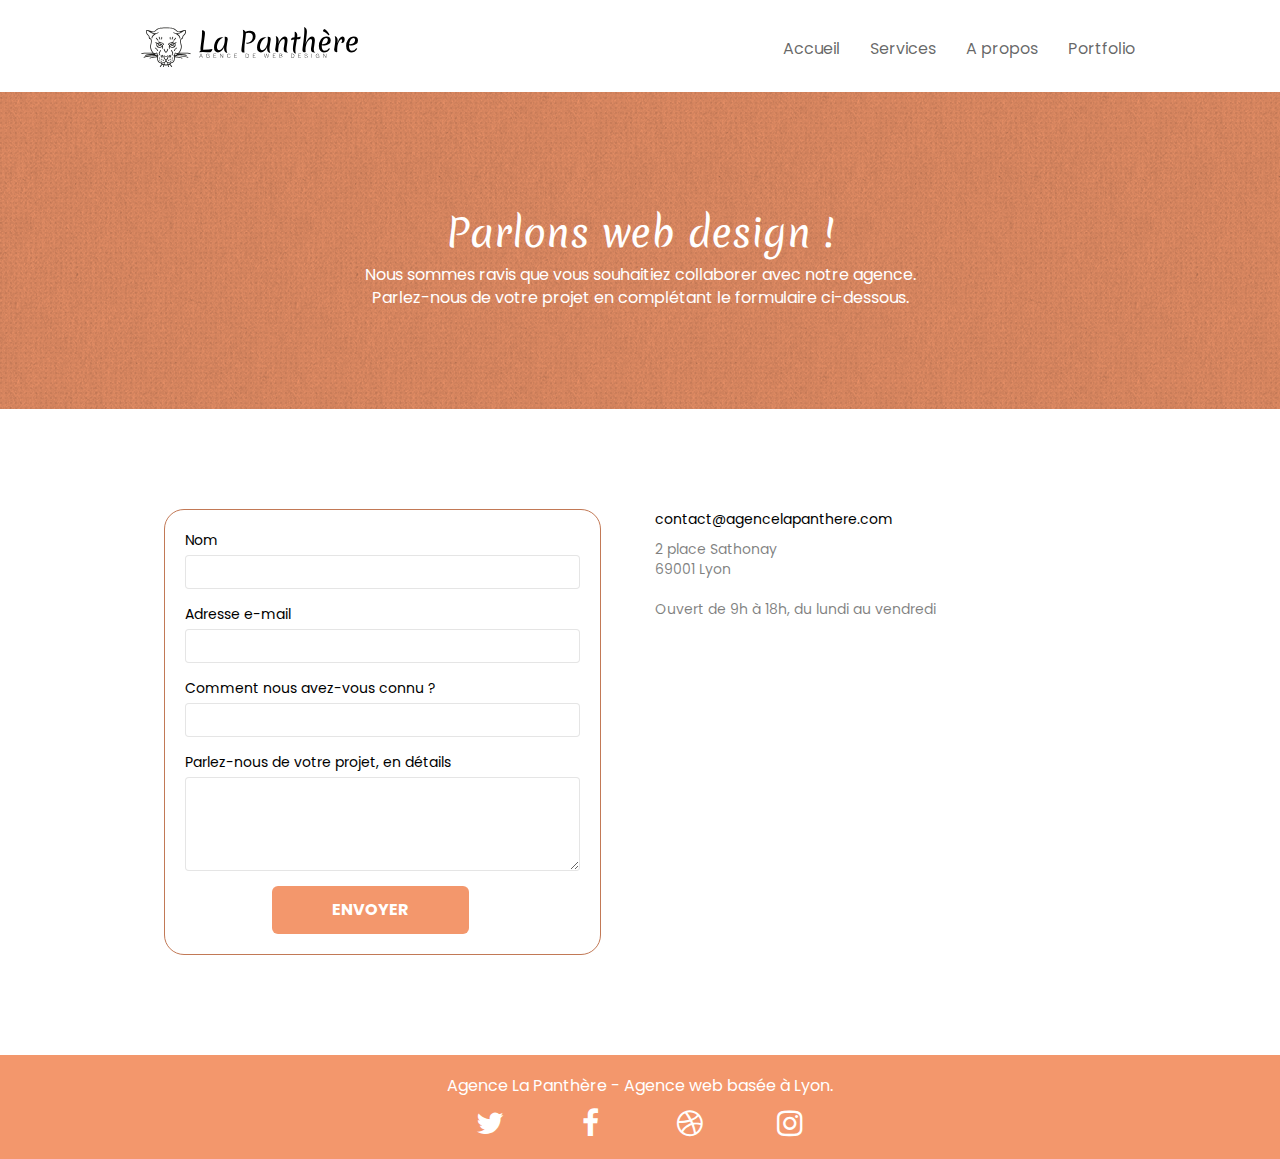
==== commit fc2a4664: "modification en fonction de lighthouse" ====
--- a/contact.html
+++ b/contact.html
@@ -7,13 +7,14 @@
     <link rel="shortcut icon" type="image/png" href="favicon.jpg">
 	<link rel="stylesheet" type="text/css" href="./css/bootstrap.min.css">
 	<link rel="stylesheet" type="text/css" href="style.css">
-	<link rel="stylesheet" type="text/css" href="./css/fontawesome.min.css">
+	<link rel="stylesheet" type="text/css" href="./css/font-awesome.min.css">
 	<link rel="stylesheet" type="text/css" href="./css/et-line.min.css">
     <title>La Panthère - Contactez-nous</title>	
     
 <script async src="./js/jquery-2.1.0.min.js"></script>
 <script async src="./js/bootstrap.min.js"></script>
 <script async src="./js/blocs.min.js"></script>
+<script async src="./js/gmaps.min.js"></script>
 <script async src="./js/jquery.touchSwipe.min.js"></script>
 <script async src="https://www.googletagmanager.com/gtag/js?id=G-SGXZP3QBS1"></script>
 <!-- Google Analytics -->
@@ -148,12 +149,14 @@
 		</section>
 	<!-- bloc-7 END -->
 
-	<!-- ScrollToTop Button -->
-		<a class="bloc-button btn btn-d scrollToTop" onclick="scrollToTarget('1')" >
-			<span class="fa fa-chevron-up" aria-label="Retourner vers le haut"></span>
-		</a>
-		<!-- ScrollToTop Button END-->
 	</main>
+
+			<!-- ScrollToTop Button -->
+			<a class="bloc-button btn btn-d scrollToTop" aria-label="scroll-to-top" href="#header" id="scroll-hero" onclick="scrollToTarget('1')">
+				<span class="fa fa-chevron-up" role="button" aria-labelledby="scroll-hero" aria-hidden="true"></span>
+				<span class="visually-hidden">Remonter en haut de la page.</span>
+			</a>
+			<!-- ScrollToTop Button END-->
 
 	<!-- Footer - bloc-8 -->
 	<footer class="bloc bgc-atomic-tangerine d-bloc" id="bloc-8">
@@ -167,29 +170,33 @@
 					<div class="row row-no-gutters social">
 						<div class="col-sm-3">
 							<div class="text-center">
-								<a class="social" href="index.html">
-									<span class="fa fa-twitter icon-md" aria-label="Notre twitter"></span>
-								</a>
-							</div>
-						</div>
-						<div class="col-sm-3">
-							<div class="text-center">
-								<a class="social" href="index.html">
-									<span class="fa fa-facebook icon-md" aria-label="Notre Facebook"></span>
-								</a>
-							</div>
-						</div>
-						<div class="col-sm-3">
-							<div class="text-center">
-								<a class="social" href="https://dribbble.com/Gislhaine">
-									<span class="fa fa-dribbble icon-md" aria-label="Notre dribbble"></span>
-								</a>
-							</div>
-						</div>
-						<div class="col-sm-3">
-							<div class="text-center">
-								<a class="social" href="index.html">
-									<span class="fa fa-instagram icon-md" aria-label="Notre instagram"></span>
+								<a class="social" href="https://twitter.com/">
+									<span class="fa fa-twitter icon-md" aria-hidden="true"></span>
+									<span class="visually-hidden">Logo Twitter</span>
+								</a>
+							</div>
+						</div>
+						<div class="col-sm-3">
+							<div class="text-center">
+								<a class="social" href="https://facebook.com/">
+									<span class="fa fa-facebook icon-md" aria-hidden="true"></span>
+									<span class="visually-hidden">Logo Facebook</span>
+								</a>
+							</div>
+						</div>
+						<div class="col-sm-3">
+							<div class="text-center">
+								<a class="social" href="https://dribbble.com/">
+									<span class="fa fa-dribbble icon-md" aria-hidden="true"></span>
+									<span class="visually-hidden">Logo Dribbble</span>
+								</a>
+							</div>
+						</div>
+						<div class="col-sm-3">
+							<div class="text-center">
+								<a class="social" href="https://www.instagram.com/">
+									<span class="fa fa-instagram icon-md" aria-hidden="true"></span>
+									<span class="visually-hidden">Logo Instagram</span>
 								</a>
 							</div>
 						</div>
--- a/style.css
+++ b/style.css
@@ -113,7 +113,7 @@
 }
 
 .texture-paper::before {
-    background: url("img/texture-paper.png");
+    background: url("img/texture-paper.webp");
     background-size: 280px 280px;
     opacity: 0.5;
 }
@@ -123,7 +123,7 @@
 }
 
 .d-bloc {
-    color: rgba(255, 255, 255, .7);
+    color: rgb(255, 255, 255);
 }
 
 .d-bloc button:hover {
@@ -135,11 +135,11 @@
 .d-bloc .icon-rounded,
 .d-bloc .icon-semi-rounded-a,
 .d-bloc .icon-semi-rounded-b {
-    border-color: rgba(255, 255, 255, .9);
+    border-color: black;
 }
 
 .d-bloc .divider-h span {
-    border-color: rgba(255, 255, 255, .2);
+    border-color: black;
 }
 
 .d-bloc .a-btn,
@@ -156,7 +156,7 @@
 .d-bloc h5 a,
 .d-bloc h6 a,
 .d-bloc p a {
-    color: black;
+    color: white;
 }
 
 .d-bloc .a-btn:hover,
@@ -173,7 +173,7 @@
 .d-bloc h5 a:hover,
 .d-bloc h6 a:hover,
 .d-bloc p a:hover {
-    color: rgba(255, 255, 255, 1);
+    color: grey;
 }
 
 .d-bloc .navbar-toggle .icon-bar {
@@ -723,6 +723,7 @@
     margin: auto auto auto auto;
 }
 
+
 h2 {
     font-size: 22px;
     line-height: 1.4em;
@@ -772,7 +773,7 @@
 }
 
 .black-background {
-    background-color: rgba(73, 70, 63, 0.7);
+    background-color: rgba(73, 70, 63, 0.91);
     padding: 40px 40px 40px 40px;
 }
 
@@ -838,7 +839,7 @@
 }
 
 .bg-presentation {
-    background-image: url("img/image-de-presentation.bmp");
+    background-image: url("img/image-de-presentation.jpg");
 }
 
 @media (max-width: 1024px) {
@@ -1108,7 +1109,6 @@
         justify-content: space-around;
       }
       .contact {
-
         margin: 20px 10% ;
     }
     }
@@ -1126,5 +1126,19 @@
 
 }
 
-
-
+.visually-hidden{
+    clip-path:inset(0000);
+    overflow:hidden;
+    position:absolute;
+    height:1px;
+    width:1px;
+    color:#000000;
+}
+
+.social a {
+    color: white;
+}
+
+.social a:hover {
+    color: grey;
+}
